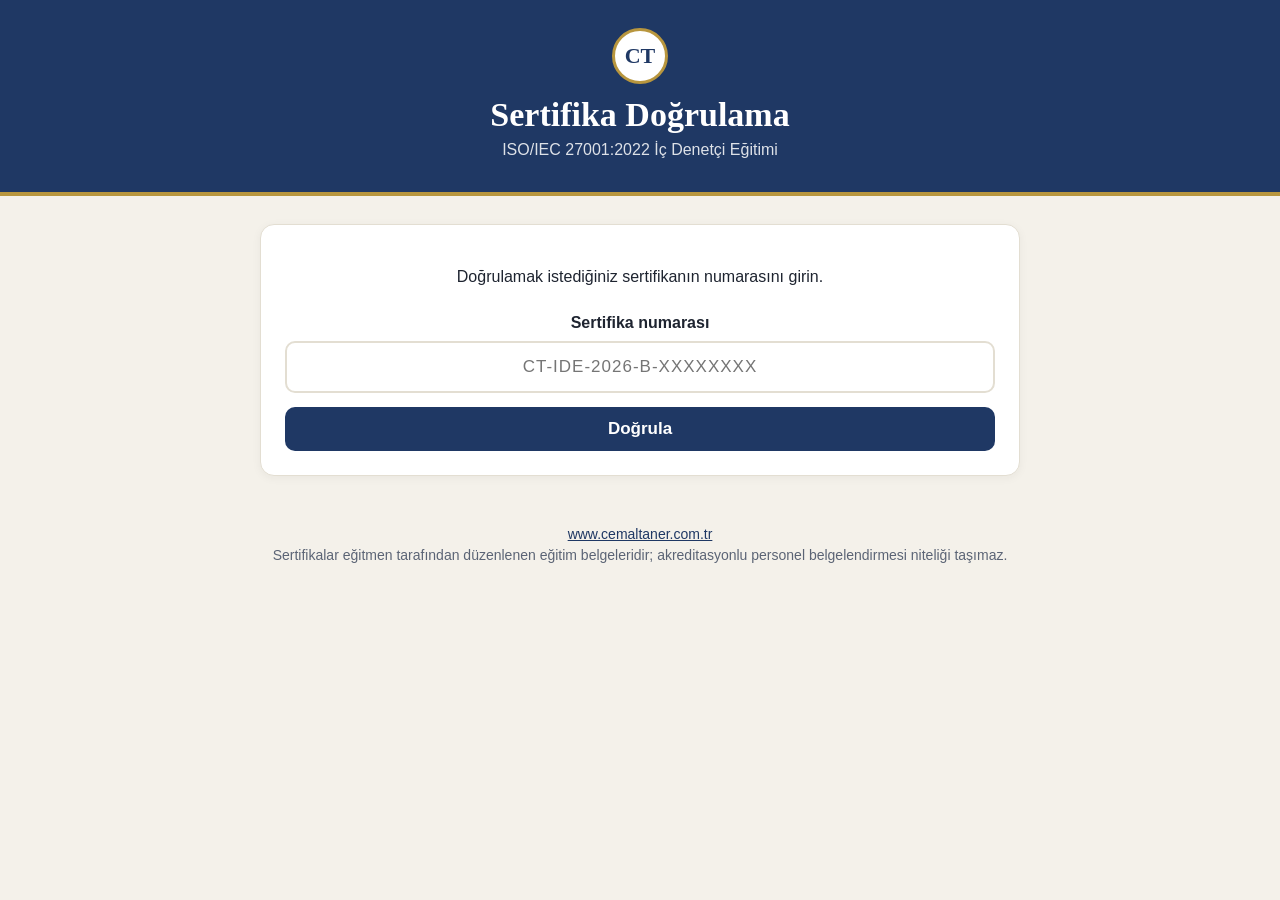
==== dogrula.html @ c38ba883 "Sertifika sitesi: sayfalar, motor ve şifreli kayıtlar" ====
<!doctype html>
<html lang="tr">
<head>
<meta charset="utf-8">
<meta name="viewport" content="width=device-width,initial-scale=1">
<title>Sertifika Doğrulama – ISO/IEC 27001 İç Denetçi Eğitimi</title>
<meta name="description" content="Cemal Taner tarafından düzenlenen ISO/IEC 27001:2022 İç Denetçi Eğitimi sertifikasının doğrulama sayfası.">
<meta property="og:title" content="ISO/IEC 27001:2022 İç Denetçi Eğitimi – Sertifika Doğrulama">
<meta property="og:description" content="Cemal Taner • 14–15 Kasım 2026 • Online canlı eğitim (12 saat)">
<meta property="og:image" content="https://ctaner.github.io/iso27001-ic-denetci-sertifika/og-image.png">
<meta property="og:type" content="website">
<link rel="icon" href="favicon.svg" type="image/svg+xml">
<link rel="stylesheet" href="fonts.css">
<link rel="stylesheet" href="style.css">
</head>
<body>
<header>
  <div class="mono">CT</div>
  <h1>Sertifika Doğrulama</h1>
  <p>ISO/IEC 27001:2022 İç Denetçi Eğitimi</p>
</header>
<main>
  <section class="card verify">
    <div id="state"><p>Doğrulanıyor…</p></div>
    <div id="ok" hidden>
      <span class="badge ok">✓ Geçerli sertifika</span>
      <dl>
        <dt>Ad Soyad</dt><dd id="v-name"></dd>
        <dt>Sertifika</dt><dd id="v-type"></dd>
        <dt>Eğitim</dt><dd>ISO/IEC 27001:2022 İç Denetçi Eğitimi</dd>
        <dt>Tarih ve süre</dt><dd>14–15 Kasım 2026 • 2 gün (12 saat canlı çevrim içi)</dd>
        <dt>Düzenleyen / Eğitmen</dt><dd>Cemal Taner – Bilgi Güvenliği Danışmanı, ISO/IEC 27001 Denetçisi</dd>
        <dt>Sertifika No</dt><dd id="v-no"></dd>
        <dt>Düzenlenme</dt><dd>15.11.2026</dd>
      </dl>
      <div class="preview" style="margin-top:22px"><canvas id="cv" aria-label="Sertifika görüntüsü"></canvas></div>
    </div>
    <div id="bad" hidden>
      <span class="badge err">✕ Sertifika bulunamadı</span>
      <p>Sertifika numarasını kontrol edin. Numara <b>CT-IDE-2026-B-XXXXXXXX</b> veya <b>CT-IDE-2026-K-XXXXXXXX</b> biçimindedir.</p>
    </div>
    <form id="f" style="margin-top:22px" autocomplete="off">
      <label for="no">Sertifika numarası</label>
      <input id="no" type="text" placeholder="CT-IDE-2026-B-XXXXXXXX" spellcheck="false" style="font-size:17px;letter-spacing:1px">
      <button class="btn primary" type="submit">Doğrula</button>
    </form>
  </section>
</main>
<footer>
  <a href="https://www.cemaltaner.com.tr" target="_blank" rel="noopener">www.cemaltaner.com.tr</a><br>
  Sertifikalar eğitmen tarafından düzenlenen eğitim belgeleridir; akreditasyonlu personel belgelendirmesi niteliği taşımaz.
</footer>
<script src="data.js"></script>
<script src="cert.js"></script>
<script>
(async function(){
  const $ = id => document.getElementById(id);
  const no = (new URLSearchParams(location.search).get('no') || '').toUpperCase();
  $('f').addEventListener('submit', e => { e.preventDefault(); location.search = '?no=' + encodeURIComponent($('no').value.trim().toUpperCase()); });
  if (!no) { $('state').innerHTML = '<p>Doğrulamak istediğiniz sertifikanın numarasını girin.</p>'; return; }
  $('no').value = no;
  const t = CT.typeFromNo(no);
  let p = null;
  try { if (t) p = await CT.lookup(CT.normCode(no)); } catch(e) {}
  $('state').hidden = true;
  if (!p) { $('bad').hidden = false; return; }
  $('ok').hidden = false;
  $('v-name').textContent = p.name;
  $('v-type').textContent = CT.TYPES[t].short;
  $('v-no').textContent = CT.certNo(t, p.code);
  document.title = `${p.name} – ${CT.TYPES[t].short} | Doğrulama`;
  await CT.draw($('cv'), t, p);
})();
</script>
</body>
</html>
---- fonts.css ----
@font-face{font-family:'Playfair Display';font-style:italic;font-weight:600;font-display:swap;src:url(fonts/playfair-display-latin-ext-600-italic.woff2) format('woff2');unicode-range:U+0100-02BA, U+02BD-02C5, U+02C7-02CC, U+02CE-02D7, U+02DD-02FF, U+0304, U+0308, U+0329, U+1D00-1DBF, U+1E00-1E9F, U+1EF2-1EFF, U+2020, U+20A0-20AB, U+20AD-20C0, U+2113, U+2C60-2C7F, U+A720-A7FF}
@font-face{font-family:'Playfair Display';font-style:italic;font-weight:600;font-display:swap;src:url(fonts/playfair-display-latin-600-italic.woff2) format('woff2');unicode-range:U+0000-00FF, U+0131, U+0152-0153, U+02BB-02BC, U+02C6, U+02DA, U+02DC, U+0304, U+0308, U+0329, U+2000-206F, U+20AC, U+2122, U+2191, U+2193, U+2212, U+2215, U+FEFF, U+FFFD}
@font-face{font-family:'Playfair Display';font-style:normal;font-weight:600;font-display:swap;src:url(fonts/playfair-display-latin-ext-600-normal.woff2) format('woff2');unicode-range:U+0100-02BA, U+02BD-02C5, U+02C7-02CC, U+02CE-02D7, U+02DD-02FF, U+0304, U+0308, U+0329, U+1D00-1DBF, U+1E00-1E9F, U+1EF2-1EFF, U+2020, U+20A0-20AB, U+20AD-20C0, U+2113, U+2C60-2C7F, U+A720-A7FF}
@font-face{font-family:'Playfair Display';font-style:normal;font-weight:600;font-display:swap;src:url(fonts/playfair-display-latin-600-normal.woff2) format('woff2');unicode-range:U+0000-00FF, U+0131, U+0152-0153, U+02BB-02BC, U+02C6, U+02DA, U+02DC, U+0304, U+0308, U+0329, U+2000-206F, U+20AC, U+2122, U+2191, U+2193, U+2212, U+2215, U+FEFF, U+FFFD}
@font-face{font-family:'Playfair Display';font-style:normal;font-weight:700;font-display:swap;src:url(fonts/playfair-display-latin-ext-700-normal.woff2) format('woff2');unicode-range:U+0100-02BA, U+02BD-02C5, U+02C7-02CC, U+02CE-02D7, U+02DD-02FF, U+0304, U+0308, U+0329, U+1D00-1DBF, U+1E00-1E9F, U+1EF2-1EFF, U+2020, U+20A0-20AB, U+20AD-20C0, U+2113, U+2C60-2C7F, U+A720-A7FF}
@font-face{font-family:'Playfair Display';font-style:normal;font-weight:700;font-display:swap;src:url(fonts/playfair-display-latin-700-normal.woff2) format('woff2');unicode-range:U+0000-00FF, U+0131, U+0152-0153, U+02BB-02BC, U+02C6, U+02DA, U+02DC, U+0304, U+0308, U+0329, U+2000-206F, U+20AC, U+2122, U+2191, U+2193, U+2212, U+2215, U+FEFF, U+FFFD}
@font-face{font-family:'Source Sans 3';font-style:normal;font-weight:400;font-display:swap;src:url(fonts/source-sans-3-latin-ext-400-normal.woff2) format('woff2');unicode-range:U+0100-02BA, U+02BD-02C5, U+02C7-02CC, U+02CE-02D7, U+02DD-02FF, U+0304, U+0308, U+0329, U+1D00-1DBF, U+1E00-1E9F, U+1EF2-1EFF, U+2020, U+20A0-20AB, U+20AD-20C0, U+2113, U+2C60-2C7F, U+A720-A7FF}
@font-face{font-family:'Source Sans 3';font-style:normal;font-weight:400;font-display:swap;src:url(fonts/source-sans-3-latin-400-normal.woff2) format('woff2');unicode-range:U+0000-00FF, U+0131, U+0152-0153, U+02BB-02BC, U+02C6, U+02DA, U+02DC, U+0304, U+0308, U+0329, U+2000-206F, U+20AC, U+2122, U+2191, U+2193, U+2212, U+2215, U+FEFF, U+FFFD}
@font-face{font-family:'Source Sans 3';font-style:normal;font-weight:600;font-display:swap;src:url(fonts/source-sans-3-latin-ext-600-normal.woff2) format('woff2');unicode-range:U+0100-02BA, U+02BD-02C5, U+02C7-02CC, U+02CE-02D7, U+02DD-02FF, U+0304, U+0308, U+0329, U+1D00-1DBF, U+1E00-1E9F, U+1EF2-1EFF, U+2020, U+20A0-20AB, U+20AD-20C0, U+2113, U+2C60-2C7F, U+A720-A7FF}
@font-face{font-family:'Source Sans 3';font-style:normal;font-weight:600;font-display:swap;src:url(fonts/source-sans-3-latin-600-normal.woff2) format('woff2');unicode-range:U+0000-00FF, U+0131, U+0152-0153, U+02BB-02BC, U+02C6, U+02DA, U+02DC, U+0304, U+0308, U+0329, U+2000-206F, U+20AC, U+2122, U+2191, U+2193, U+2212, U+2215, U+FEFF, U+FFFD}
@font-face{font-family:'Source Sans 3';font-style:normal;font-weight:700;font-display:swap;src:url(fonts/source-sans-3-latin-ext-700-normal.woff2) format('woff2');unicode-range:U+0100-02BA, U+02BD-02C5, U+02C7-02CC, U+02CE-02D7, U+02DD-02FF, U+0304, U+0308, U+0329, U+1D00-1DBF, U+1E00-1E9F, U+1EF2-1EFF, U+2020, U+20A0-20AB, U+20AD-20C0, U+2113, U+2C60-2C7F, U+A720-A7FF}
@font-face{font-family:'Source Sans 3';font-style:normal;font-weight:700;font-display:swap;src:url(fonts/source-sans-3-latin-700-normal.woff2) format('woff2');unicode-range:U+0000-00FF, U+0131, U+0152-0153, U+02BB-02BC, U+02C6, U+02DA, U+02DC, U+0304, U+0308, U+0329, U+2000-206F, U+20AC, U+2122, U+2191, U+2193, U+2212, U+2215, U+FEFF, U+FFFD}
---- style.css ----
:root{--navy:#1F3864;--gold:#B8963E;--ink:#1E2430;--muted:#5B6475;--bg:#F4F1EA;--card:#fff;--line:#E3DED2;--ok:#1E7B4C;--err:#B3261E}
*{box-sizing:border-box}
html,body{margin:0}
body{font-family:"Source Sans 3","Segoe UI",Arial,sans-serif;background:var(--bg);color:var(--ink);line-height:1.5}
header{background:var(--navy);color:#fff;padding:28px 16px 30px;text-align:center;border-bottom:4px solid var(--gold)}
header .mono{display:inline-grid;place-items:center;width:56px;height:56px;border-radius:50%;background:#fff;color:var(--navy);font:700 22px "Playfair Display",Georgia,serif;border:3px solid var(--gold)}
header h1{font:700 clamp(24px,4vw,34px) "Playfair Display",Georgia,serif;margin:12px 0 4px}
header p{margin:0;opacity:.85}
main{max-width:1040px;margin:0 auto;padding:28px 16px 48px}
.card{background:var(--card);border:1px solid var(--line);border-radius:14px;padding:24px;box-shadow:0 2px 10px rgba(30,36,48,.05)}
.login{max-width:520px;margin:0 auto}
.login h2{margin:0 0 6px;font-size:22px}
.login p{margin:0 0 16px;color:var(--muted)}
label{font-weight:600;display:block;margin-bottom:6px}
input[type=text]{width:100%;padding:14px;font-size:20px;letter-spacing:3px;text-transform:uppercase;border:2px solid var(--line);border-radius:10px;font-family:inherit;text-align:center}
input[type=text]:focus{outline:none;border-color:var(--navy)}
.btn{display:inline-flex;align-items:center;justify-content:center;gap:8px;padding:12px 18px;border-radius:10px;border:0;cursor:pointer;font-family:inherit;font-weight:600;font-size:16px;text-decoration:none;transition:filter .15s}
.btn:hover{filter:brightness(1.08)}
.btn.primary{background:var(--navy);color:#fff;width:100%;margin-top:14px;font-size:17px}
.btn.gold{background:var(--gold);color:#fff}
.btn.navy{background:var(--navy);color:#fff}
.btn.li{background:#0A66C2;color:#fff}
.btn.ghost{background:#fff;color:var(--navy);border:1.5px solid var(--navy)}
.msg{margin-top:12px;min-height:22px;font-weight:600}
.msg.err{color:var(--err)}
.hello{text-align:center;margin:0 0 22px}
.hello h2{font:700 28px "Playfair Display",Georgia,serif;margin:0}
.hello p{color:var(--muted);margin:4px 0 0}
.tabs{display:flex;gap:8px;justify-content:center;margin-bottom:16px;flex-wrap:wrap}
.tab{padding:10px 18px;border-radius:999px;border:1.5px solid var(--navy);background:#fff;color:var(--navy);font-family:inherit;font-weight:600;font-size:15px;cursor:pointer}
.tab[aria-selected=true]{background:var(--navy);color:#fff}
.preview{background:#fff;border:1px solid var(--line);border-radius:10px;padding:10px}
.preview canvas{width:100%;height:auto;display:block;border-radius:4px}
.actions{display:grid;grid-template-columns:repeat(auto-fit,minmax(200px,1fr));gap:10px;margin-top:16px}
.share{margin-top:22px}
.share h3{margin:0 0 6px;font-size:18px}
.share ol{margin:0 0 12px;padding-left:20px;color:var(--muted)}
textarea{width:100%;min-height:170px;padding:12px;border:1.5px solid var(--line);border-radius:10px;font-family:inherit;font-size:15px;line-height:1.5;resize:vertical}
.row{display:flex;gap:10px;flex-wrap:wrap;margin-top:10px}
.small{font-size:14px;color:var(--muted)}
footer{text-align:center;color:var(--muted);font-size:14px;padding:0 16px 32px}
footer a{color:var(--navy)}
.verify{max-width:760px;margin:0 auto;text-align:center}
.badge{display:inline-flex;align-items:center;gap:8px;padding:8px 14px;border-radius:999px;font-weight:700}
.badge.ok{background:#E3F4EA;color:var(--ok)}
.badge.err{background:#FBE7E6;color:var(--err)}
dl{display:grid;grid-template-columns:auto 1fr;gap:8px 16px;text-align:left;margin:20px 0 0}
dt{color:var(--muted);font-weight:600}
dd{margin:0;font-weight:600}
[hidden]{display:none!important}
@media(max-width:560px){.card{padding:18px}dl{grid-template-columns:1fr}dt{margin-top:6px}}
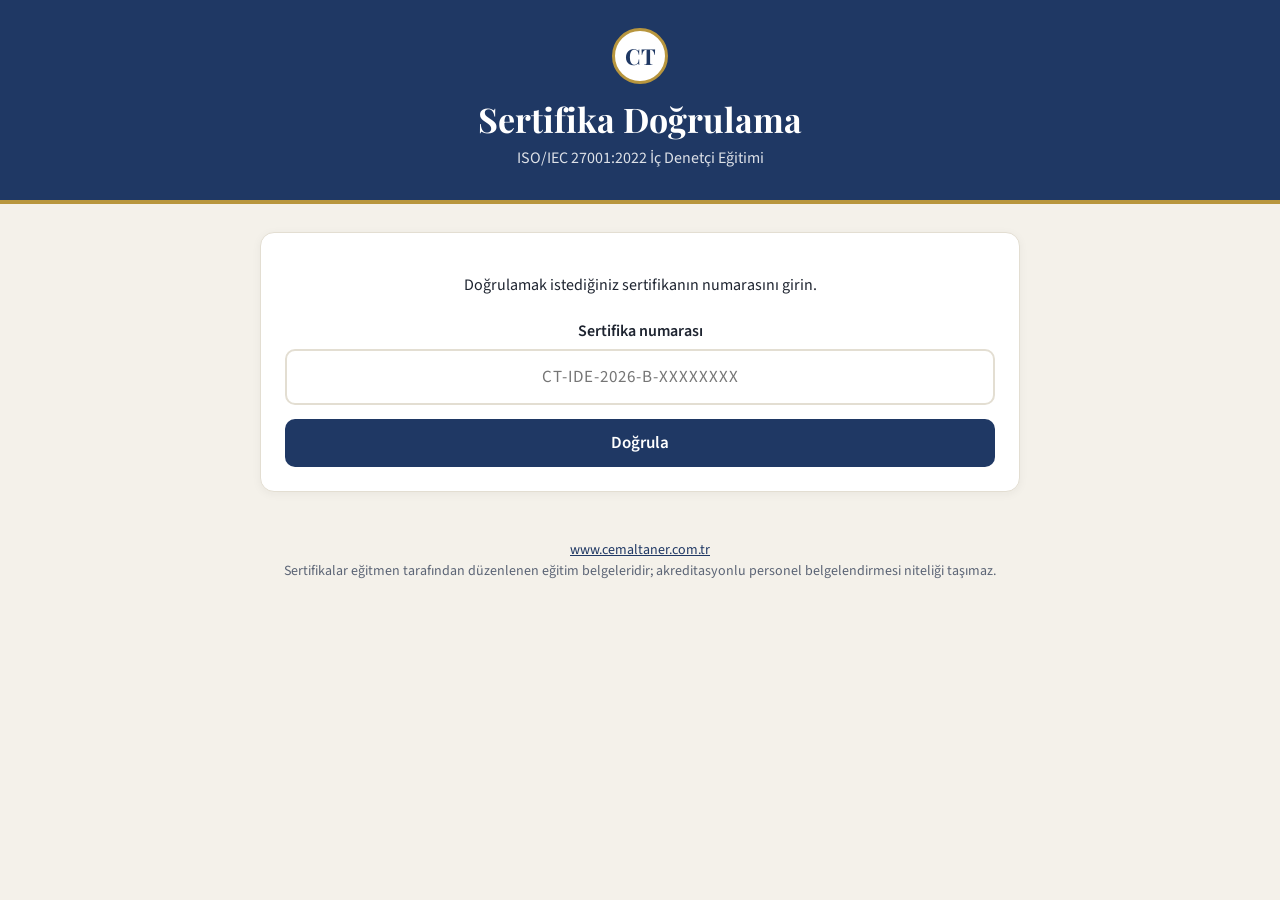
==== commit dd80d103: "Sertifika tarihi 23.11.2026, alt not kaldırıldı" ====
--- a/dogrula.html
+++ b/dogrula.html
@@ -31,7 +31,7 @@
         <dt>Tarih ve süre</dt><dd>14–15 Kasım 2026 • 2 gün (12 saat canlı çevrim içi)</dd>
         <dt>Düzenleyen / Eğitmen</dt><dd>Cemal Taner – Bilgi Güvenliği Danışmanı, ISO/IEC 27001 Denetçisi</dd>
         <dt>Sertifika No</dt><dd id="v-no"></dd>
-        <dt>Düzenlenme</dt><dd>15.11.2026</dd>
+        <dt>Düzenlenme</dt><dd>23.11.2026</dd>
       </dl>
       <div class="preview" style="margin-top:22px"><canvas id="cv" aria-label="Sertifika görüntüsü"></canvas></div>
     </div>
